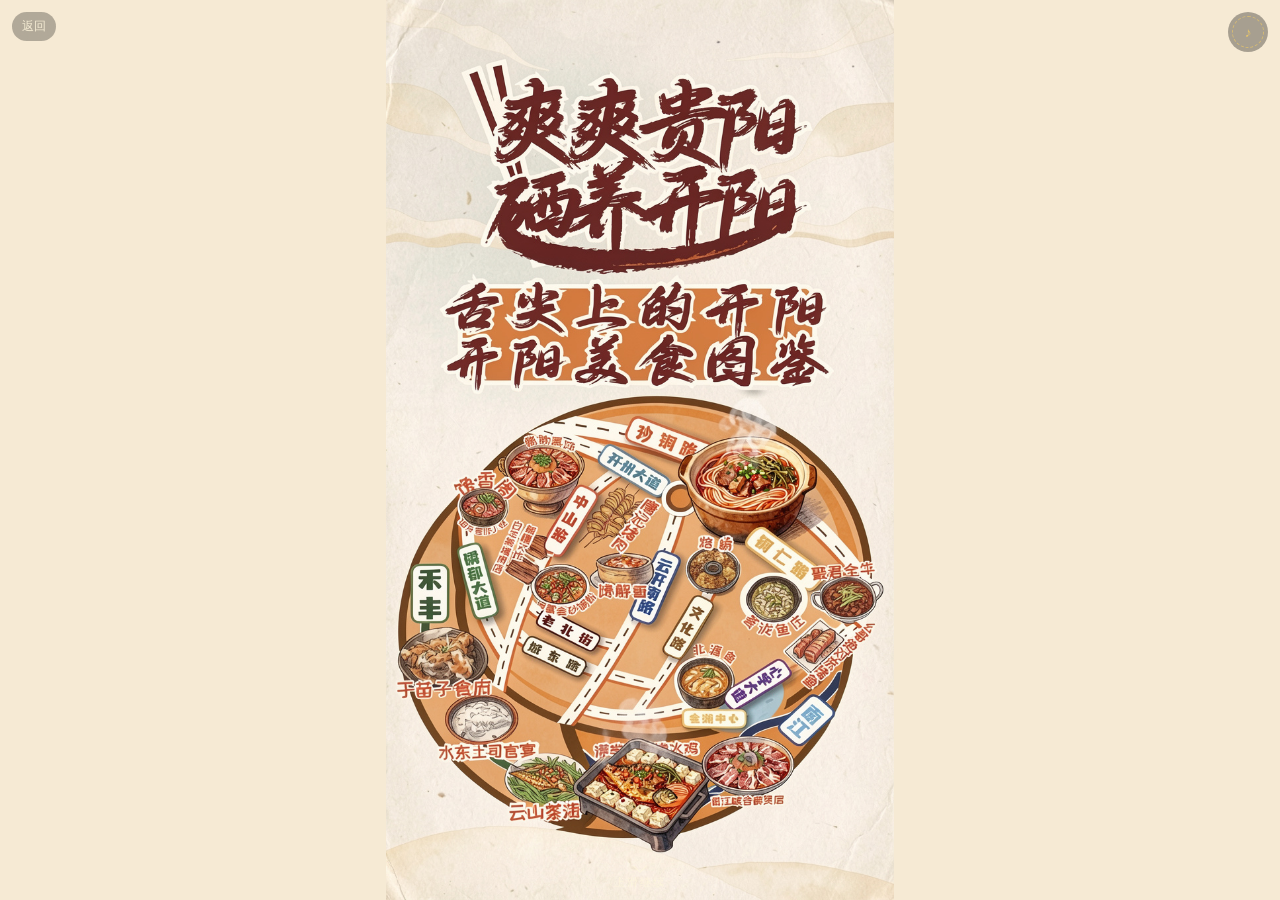
==== h5.html @ 52da5dc8 "Configure WeChat share card with absolute title and map thumbnail. Co-authored-by: Cursor <cursorage" ====
<!DOCTYPE html>
<html lang="zh-CN">
<head>
  <meta charset="UTF-8" />
  <meta name="viewport" content="width=device-width, initial-scale=1, maximum-scale=1, user-scalable=no, viewport-fit=cover" />
  <meta name="format-detection" content="telephone=no" />
  <meta name="apple-mobile-web-app-capable" content="yes" />
  <title>开阳特色美食地图来啦！快和你的“饭搭子”去打卡吧</title>
  <meta name="description" content="爽爽贵阳 硒养开阳，点击封面进入开阳特色美食图鉴。" />
  <meta itemprop="name" content="开阳特色美食地图来啦！快和你的“饭搭子”去打卡吧" />
  <meta itemprop="image" content="https://kai-yang-mei-shi.onrender.com/assets/images/share-thumb.jpg" />
  <meta property="og:type" content="article" />
  <meta property="og:site_name" content="诗画开阳" />
  <meta property="og:title" content="开阳特色美食地图来啦！快和你的“饭搭子”去打卡吧" />
  <meta property="og:description" content="爽爽贵阳 硒养开阳，点击封面进入开阳特色美食图鉴。" />
  <meta property="og:url" content="https://kai-yang-mei-shi.onrender.com/" />
  <meta property="og:image" content="https://kai-yang-mei-shi.onrender.com/assets/images/share-thumb.jpg" />
  <meta property="og:image:type" content="image/jpeg" />
  <meta property="og:image:width" content="500" />
  <meta property="og:image:height" content="500" />
  <link rel="image_src" href="https://kai-yang-mei-shi.onrender.com/assets/images/share-thumb.jpg" />
  <link rel="stylesheet" href="css/h5.css" />
</head>
<body>
  <div class="h5-root">
    <a class="back-link" href="index.html" aria-label="返回介绍页">返回</a>
    <button class="music-btn is-off" id="musicBtn" type="button" aria-label="背景音乐">
      <span class="music-btn__disc"></span>
      <span class="music-btn__icon">♪</span>
    </button>
    <audio id="bgm" loop preload="auto"></audio>

    <div class="slides" id="slides"></div>

    <div class="swipe-hint" id="swipeHint">
      <span class="swipe-hint__arrow"></span>
      <span>上滑继续</span>
    </div>
  </div>
  <script src="js/shops.js"></script>
  <script src="js/share.js"></script>
  <script src="js/h5.js"></script>
</body>
</html>
---- css/h5.css ----
:root {
  --gold: #e7c56a;
  --gold-2: #f3e0a6;
  --ink: #14110d;
  --green: #16382b;
  --green-2: #245744;
  --chili: #d94b32;
  --paper: #f7ecd7;
}

* {
  box-sizing: border-box;
  margin: 0;
  padding: 0;
  -webkit-tap-highlight-color: transparent;
}

html,
body {
  width: 100%;
  height: 100%;
  overflow: hidden;
  background: #0d1b16;
  color: var(--paper);
  font-family: "PingFang SC", "Hiragino Sans GB", "Noto Sans SC", "Microsoft YaHei", sans-serif;
}

.h5-root {
  position: relative;
  width: 100%;
  height: 100%;
  height: 100dvh;
  height: calc(var(--vh, 1vh) * 100);
}

.slides {
  height: 100%;
  overflow-y: auto;
  overflow-x: hidden;
  scroll-snap-type: y mandatory;
  -webkit-overflow-scrolling: touch;
  overscroll-behavior: none;
}

.slide {
  position: relative;
  min-height: 100%;
  min-height: 100dvh;
  height: 100dvh;
  height: calc(var(--vh, 1vh) * 100);
  scroll-snap-align: start;
  scroll-snap-stop: always;
  overflow: hidden;
}

.slide.is-active .anim-fade,
.slide.is-active .anim-up,
.slide.is-active .anim-scale {
  animation-play-state: running;
}

.anim-fade {
  opacity: 0;
  animation: fadeIn 0.9s ease forwards paused;
}

.anim-up {
  opacity: 0;
  transform: translateY(28px);
  animation: riseIn 0.9s ease forwards paused;
}

.anim-scale {
  opacity: 0;
  transform: scale(1.08);
  animation: scaleIn 1.1s ease forwards paused;
}

.anim-delay-1 { animation-delay: 0.15s; }
.anim-delay-2 { animation-delay: 0.35s; }
.anim-delay-3 { animation-delay: 0.55s; }
.anim-delay-4 { animation-delay: 0.75s; }

@keyframes fadeIn {
  to { opacity: 1; }
}

@keyframes riseIn {
  to {
    opacity: 1;
    transform: translateY(0);
  }
}

@keyframes scaleIn {
  to {
    opacity: 1;
    transform: scale(1);
  }
}

.back-link,
.music-btn {
  position: absolute;
  z-index: 20;
  top: calc(12px + env(safe-area-inset-top));
}

.back-link {
  left: 12px;
  color: rgba(255, 246, 220, 0.86);
  text-decoration: none;
  font-size: 12px;
  padding: 6px 10px;
  border-radius: 999px;
  background: rgba(0, 0, 0, 0.28);
  backdrop-filter: blur(8px);
}

.music-btn {
  right: 12px;
  width: 40px;
  height: 40px;
  border: 0;
  border-radius: 50%;
  background: rgba(0, 0, 0, 0.32);
  color: var(--gold);
  display: grid;
  place-items: center;
}

.music-btn__disc {
  position: absolute;
  inset: 4px;
  border: 1px dashed rgba(231, 197, 106, 0.7);
  border-radius: 50%;
}

.music-btn.is-on .music-btn__disc {
  animation: spin 4s linear infinite;
}

@keyframes spin {
  to { transform: rotate(360deg); }
}

.cover {
  background:
    radial-gradient(120% 80% at 50% 100%, rgba(0, 0, 0, 0.35), transparent 50%),
    linear-gradient(180deg, #10261d 0%, #1d4634 42%, #8a3a1f 100%);
}

.cover__bg {
  position: absolute;
  inset: 0;
  width: 100%;
  height: 100%;
  object-fit: cover;
  opacity: 0.88;
}

.cover__veil {
  position: absolute;
  inset: 0;
  background: linear-gradient(180deg, rgba(10, 24, 18, 0.25), rgba(12, 16, 12, 0.55));
}

.cover__content {
  position: relative;
  z-index: 2;
  height: 100%;
  display: flex;
  flex-direction: column;
  align-items: center;
  justify-content: center;
  padding: 24px 24px 80px;
  text-align: center;
}

.cover__eyebrow {
  letter-spacing: 0.42em;
  font-size: 12px;
  color: var(--gold);
}

.cover__slogan {
  margin-top: 18px;
  font-size: 36px;
  line-height: 1.25;
  font-weight: 700;
  text-shadow: 0 8px 24px rgba(0, 0, 0, 0.35);
}

.cover__title {
  margin-top: 14px;
  font-size: 22px;
  letter-spacing: 0.28em;
  color: var(--gold-2);
}

.cover__line {
  width: 72px;
  height: 1px;
  margin: 18px auto 0;
  background: linear-gradient(90deg, transparent, var(--gold), transparent);
}

.cover__sub {
  margin-top: 16px;
  font-size: 13px;
  letter-spacing: 0.18em;
  color: rgba(247, 236, 215, 0.78);
}

.map-slide {
  background: #10241c;
}

.map-slide__bg {
  position: absolute;
  inset: 0;
  width: 100%;
  height: 100%;
  object-fit: cover;
}

.map-slide__panel {
  position: relative;
  z-index: 2;
  height: 100%;
  display: flex;
  flex-direction: column;
  padding: calc(56px + env(safe-area-inset-top)) 16px 72px;
}

.map-slide__title {
  text-align: center;
  font-size: 24px;
  letter-spacing: 0.2em;
  color: var(--gold-2);
}

.map-slide__hint {
  margin-top: 8px;
  text-align: center;
  font-size: 12px;
  color: rgba(247, 236, 215, 0.72);
}

.map-wrap {
  position: relative;
  flex: 1;
  margin-top: 16px;
  border-radius: 18px;
  overflow: hidden;
  box-shadow: 0 18px 40px rgba(0, 0, 0, 0.28);
  border: 1px solid rgba(231, 197, 106, 0.28);
}

.map-wrap img {
  width: 100%;
  height: 100%;
  object-fit: cover;
}

.map-pin {
  position: absolute;
  width: 22px;
  height: 22px;
  margin: -11px 0 0 -11px;
  border: 0;
  border-radius: 50% 50% 50% 0;
  transform: rotate(-45deg);
  background: linear-gradient(180deg, #f1d27a, #c4452f);
  color: #fff;
  font-size: 10px;
  font-weight: 700;
  box-shadow: 0 6px 14px rgba(0, 0, 0, 0.28);
}

.map-pin span {
  display: block;
  transform: rotate(45deg);
}

.shop {
  background: #111;
}

.shop__photo {
  position: absolute;
  inset: 0;
  width: 100%;
  height: 100%;
  object-fit: cover;
  transform: scale(1.04);
}

.slide.is-active .shop__photo {
  animation: kenburns 8s ease forwards;
}

@keyframes kenburns {
  from { transform: scale(1.08); }
  to { transform: scale(1); }
}

.shop__mask {
  position: absolute;
  inset: 0;
  background:
    linear-gradient(180deg, rgba(10, 16, 12, 0.18) 0%, rgba(10, 16, 12, 0.08) 35%, rgba(10, 16, 12, 0.82) 100%);
}

.shop__index {
  position: absolute;
  top: calc(56px + env(safe-area-inset-top));
  left: 20px;
  z-index: 3;
  font-size: 12px;
  letter-spacing: 0.28em;
  color: var(--gold);
}

.shop__card {
  position: absolute;
  left: 16px;
  right: 16px;
  bottom: calc(28px + env(safe-area-inset-bottom));
  z-index: 3;
  padding: 18px 16px 16px;
  border-radius: 18px;
  background: rgba(18, 22, 18, 0.62);
  border: 1px solid rgba(231, 197, 106, 0.22);
  backdrop-filter: blur(14px);
}

.shop__name {
  font-size: 24px;
  line-height: 1.25;
}

.shop__tags {
  display: flex;
  flex-wrap: wrap;
  gap: 6px;
  margin: 10px 0 8px;
}

.shop__tag {
  font-size: 12px;
  padding: 4px 8px;
  border-radius: 999px;
  background: rgba(231, 197, 106, 0.16);
  color: var(--gold-2);
}

.shop__intro {
  font-size: 13px;
  line-height: 1.7;
  color: rgba(247, 236, 215, 0.82);
}

.shop__addr {
  margin-top: 10px;
  font-size: 12px;
  color: rgba(247, 236, 215, 0.7);
}

.nav-btn {
  display: flex;
  align-items: center;
  justify-content: center;
  margin-top: 14px;
  width: 100%;
  height: 46px;
  border-radius: 999px;
  background: linear-gradient(90deg, #c9a227, #e05a2b);
  color: #fff;
  text-decoration: none;
  font-weight: 700;
  letter-spacing: 0.16em;
  box-shadow: 0 10px 20px rgba(196, 70, 30, 0.28);
}

.swipe-hint {
  position: absolute;
  left: 0;
  right: 0;
  bottom: calc(10px + env(safe-area-inset-bottom));
  z-index: 12;
  display: flex;
  flex-direction: column;
  align-items: center;
  gap: 4px;
  font-size: 11px;
  letter-spacing: 0.2em;
  color: rgba(255, 246, 220, 0.72);
  pointer-events: none;
}

.swipe-hint.is-hidden {
  opacity: 0;
}

.swipe-hint__arrow {
  width: 10px;
  height: 10px;
  border-right: 1px solid currentColor;
  border-bottom: 1px solid currentColor;
  transform: rotate(45deg);
  animation: bounce 1.4s ease-in-out infinite;
}

@keyframes bounce {
  0%,
  100% { transform: translateY(0) rotate(45deg); }
  50% { transform: translateY(6px) rotate(45deg); }
}

.cover__particles {
  position: absolute;
  inset: 0;
  overflow: hidden;
  pointer-events: none;
}

.cover__particles span {
  position: absolute;
  bottom: -10%;
  width: 6px;
  height: 6px;
  border-radius: 50%;
  background: rgba(243, 224, 166, 0.45);
  animation: floatUp 7s linear infinite;
}

@keyframes floatUp {
  to {
    transform: translateY(-120vh);
    opacity: 0;
  }
}

.poster {
  display: flex;
  align-items: center;
  justify-content: center;
  background: #f6ead4;
}

.poster__frame {
  position: relative;
  flex: 0 0 auto;
  line-height: 0;
}

.poster__img {
  display: block;
  width: 100%;
  height: 100%;
  object-fit: contain;
  object-position: center;
  pointer-events: none;
  user-select: none;
  -webkit-user-drag: none;
}

.hotspot {
  position: absolute;
  z-index: 5;
  display: block;
  background: transparent;
  border: 0;
  cursor: pointer;
}

html.debug-hotspots .hotspot {
  outline: 2px solid rgba(220, 40, 20, 0.9);
  background: rgba(220, 40, 20, 0.22);
}
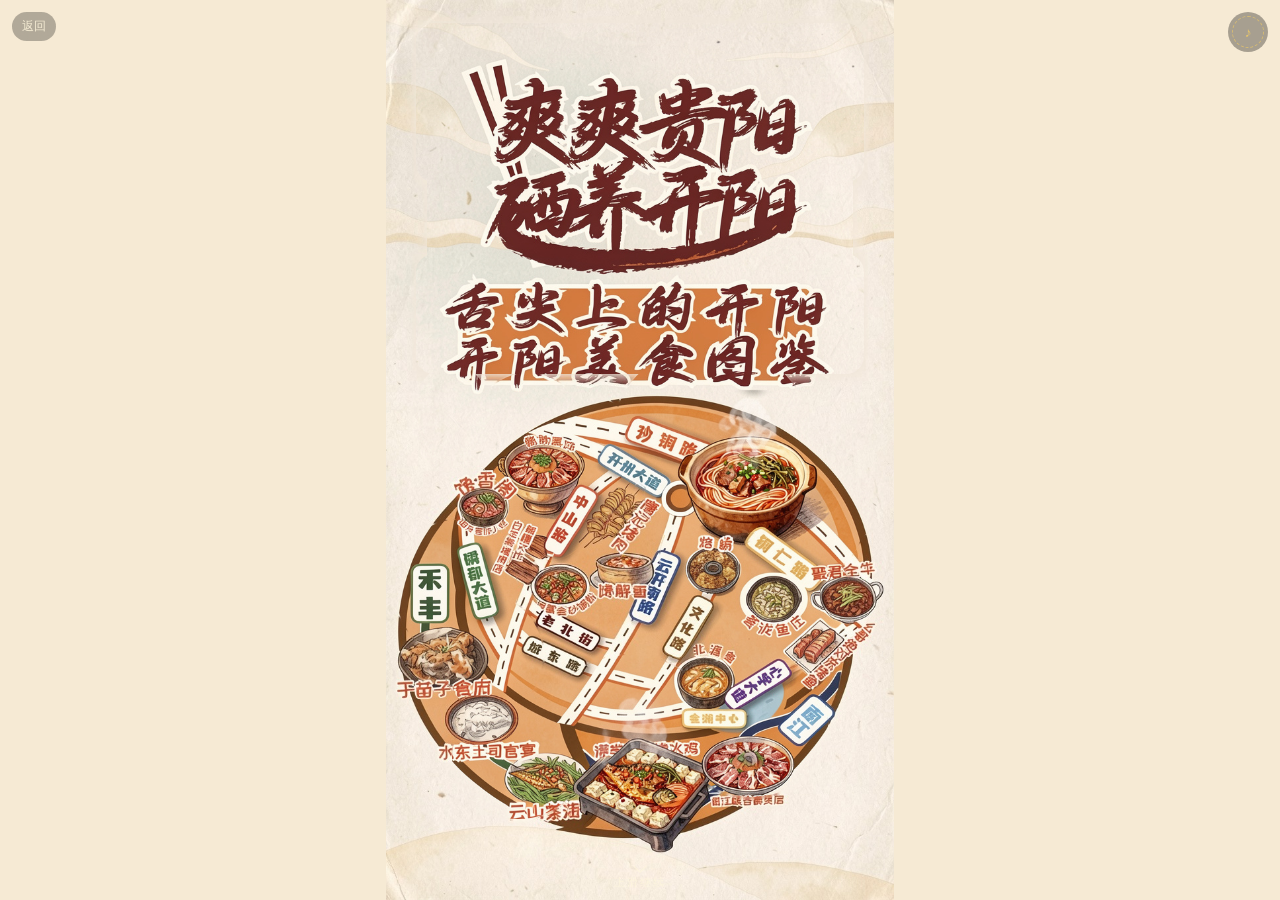
==== commit 02a752e5: "Update poster images and keep existing H5 animation. Co-authored-by: Cursor <cursoragent@cursor.com>" ====
--- a/h5.html
+++ b/h5.html
@@ -19,7 +19,7 @@
   <meta property="og:image:width" content="500" />
   <meta property="og:image:height" content="500" />
   <link rel="image_src" href="https://kai-yang-mei-shi.onrender.com/assets/images/share-thumb.jpg" />
-  <link rel="stylesheet" href="css/h5.css" />
+  <link rel="stylesheet" href="css/h5.css?v=pop4" />
 </head>
 <body>
   <div class="h5-root">
@@ -37,8 +37,8 @@
       <span>上滑继续</span>
     </div>
   </div>
-  <script src="js/shops.js"></script>
+  <script src="js/shops.js?v=pop4"></script>
   <script src="js/share.js"></script>
-  <script src="js/h5.js"></script>
+  <script src="js/h5.js?v=pop4"></script>
 </body>
 </html>
--- a/css/h5.css
+++ b/css/h5.css
@@ -466,6 +466,96 @@
   -webkit-user-drag: none;
 }
 
+.poster__layers {
+  position: absolute;
+  inset: 0;
+  overflow: hidden;
+  pointer-events: none;
+}
+
+.piece {
+  position: absolute;
+  overflow: hidden;
+  -webkit-backface-visibility: hidden;
+  backface-visibility: hidden;
+  transform-origin: center center;
+}
+
+.piece__img {
+  position: absolute;
+  max-width: none;
+  pointer-events: none;
+  -webkit-user-drag: none;
+}
+
+.piece--enter {
+  z-index: 3;
+  opacity: 0;
+  transform: scale(0.08);
+}
+
+.piece--title {
+  border-radius: 18px;
+}
+
+.piece--card {
+  border-radius: 40px;
+}
+
+.piece--dish {
+  border-radius: 50%;
+  z-index: 4;
+}
+
+.slide.is-active .piece--title {
+  animation: popGrow 0.82s cubic-bezier(0.22, 1.35, 0.32, 1) both;
+}
+
+.slide.is-active .piece--card {
+  animation: popGrow 0.92s cubic-bezier(0.22, 1.4, 0.28, 1) both;
+}
+
+.slide.is-active .piece--dish {
+  animation: dishGrow 0.78s cubic-bezier(0.2, 1.45, 0.32, 1) both;
+}
+
+@keyframes popGrow {
+  0% {
+    opacity: 0;
+    transform: scale(0.08);
+  }
+  58% {
+    opacity: 1;
+    transform: scale(1.12);
+  }
+  78% {
+    transform: scale(0.96);
+  }
+  100% {
+    opacity: 1;
+    transform: scale(1);
+  }
+}
+
+@keyframes dishGrow {
+  0% {
+    opacity: 0;
+    transform: scale(0.06) rotate(-8deg);
+  }
+  62% {
+    opacity: 1;
+    transform: scale(1.16) rotate(3deg);
+  }
+  100% {
+    opacity: 1;
+    transform: scale(1) rotate(0);
+  }
+}
+
+html.debug-hotspots .piece--enter {
+  outline: 2px solid rgba(30, 120, 80, 0.85);
+}
+
 .hotspot {
   position: absolute;
   z-index: 5;
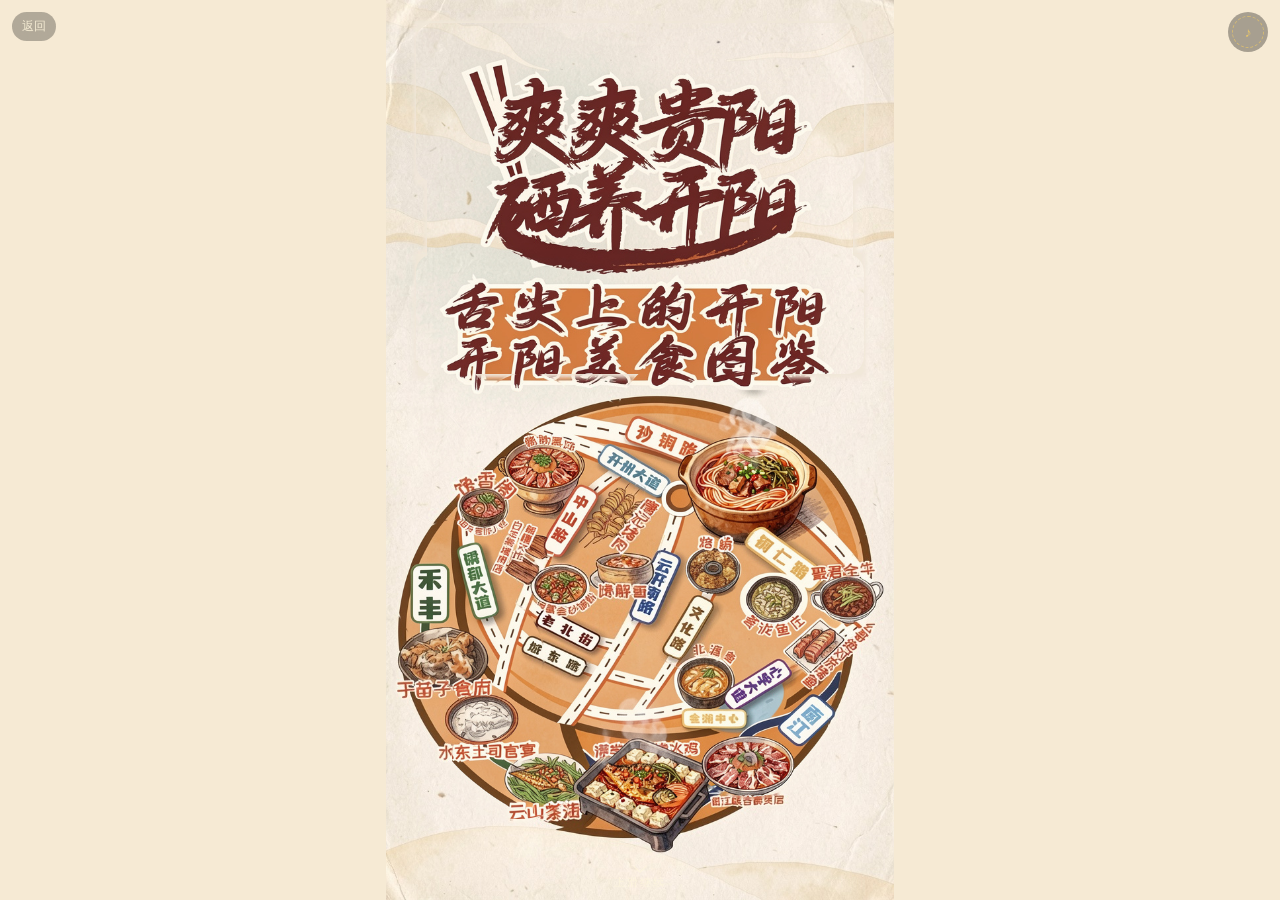
==== commit 014c4bbb: "Refresh updated poster page 3. Co-authored-by: Cursor <cursoragent@cursor.com>" ====
--- a/h5.html
+++ b/h5.html
@@ -19,7 +19,7 @@
   <meta property="og:image:width" content="500" />
   <meta property="og:image:height" content="500" />
   <link rel="image_src" href="https://kai-yang-mei-shi.onrender.com/assets/images/share-thumb.jpg" />
-  <link rel="stylesheet" href="css/h5.css?v=pop4" />
+  <link rel="stylesheet" href="css/h5.css?v=pop9" />
 </head>
 <body>
   <div class="h5-root">
@@ -37,8 +37,8 @@
       <span>上滑继续</span>
     </div>
   </div>
-  <script src="js/shops.js?v=pop4"></script>
+  <script src="js/shops.js?v=pop9"></script>
   <script src="js/share.js"></script>
-  <script src="js/h5.js?v=pop4"></script>
+  <script src="js/h5.js?v=pop9"></script>
 </body>
 </html>
